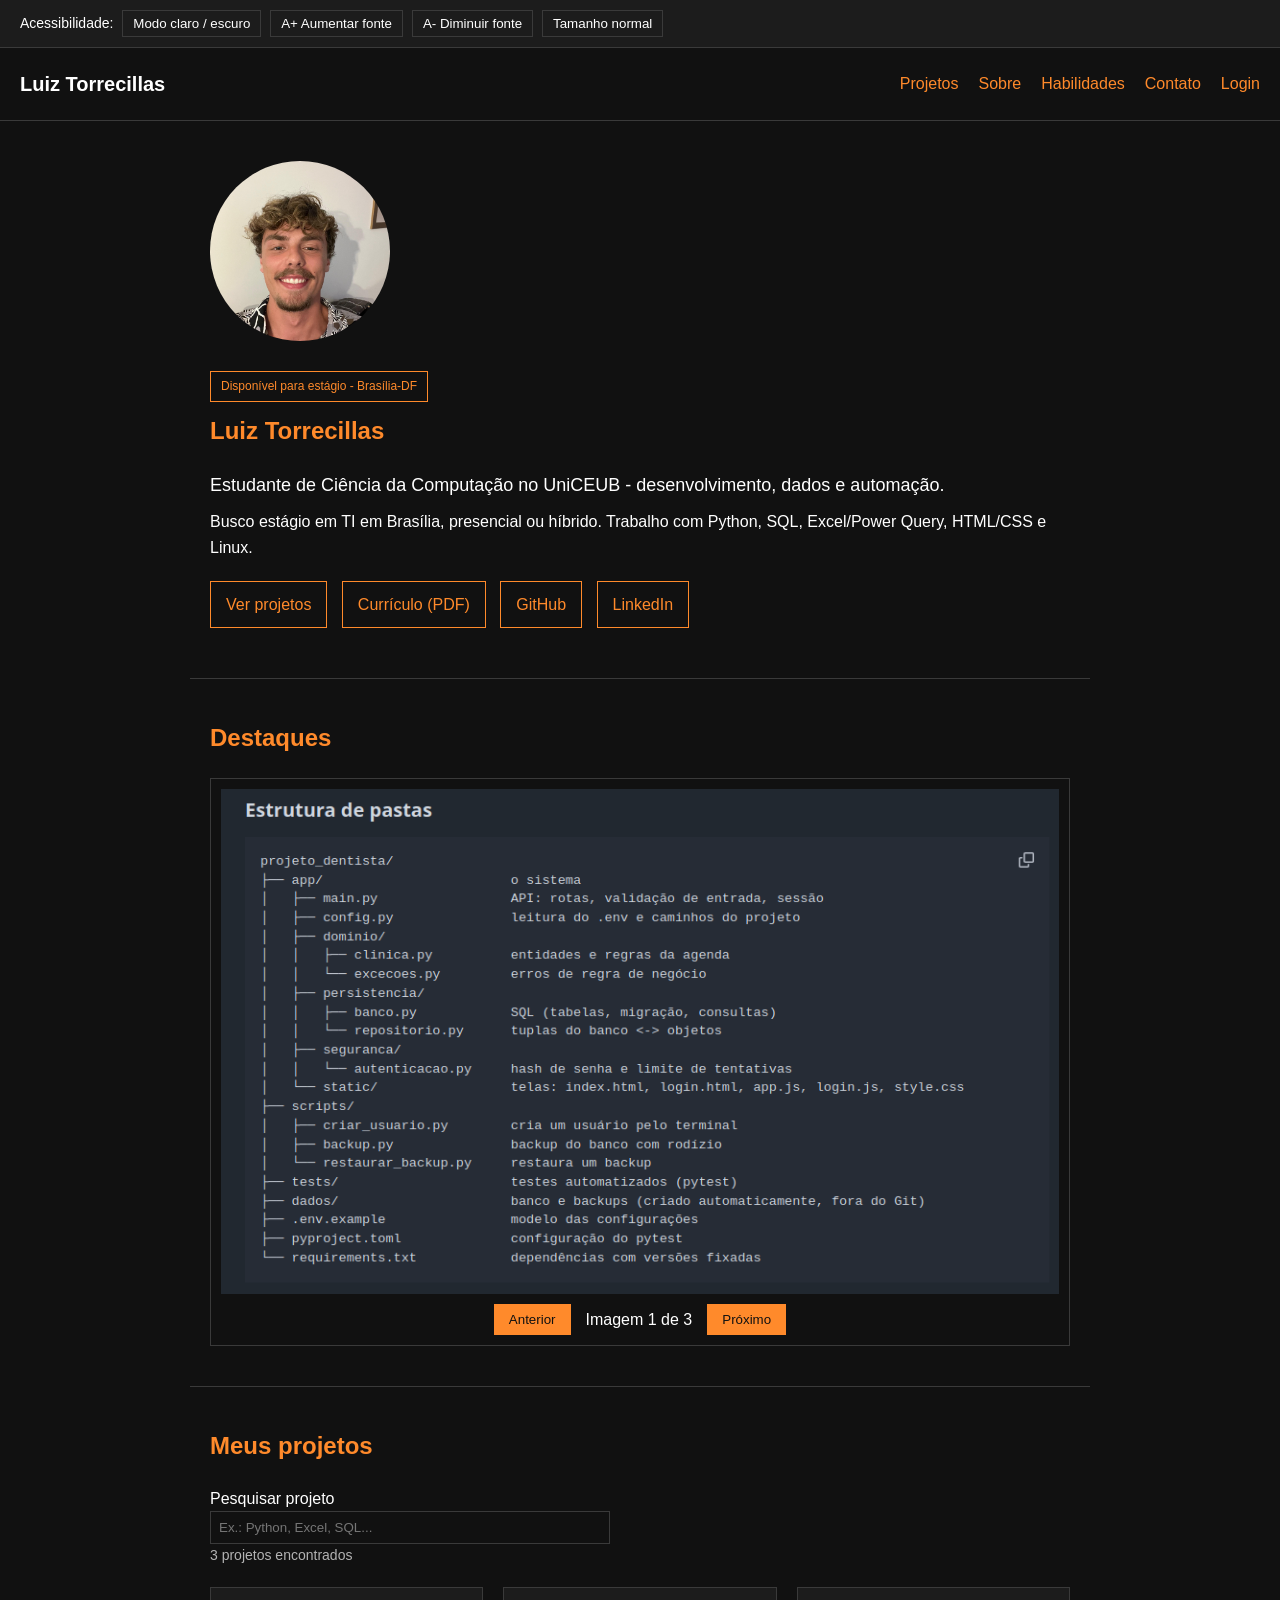
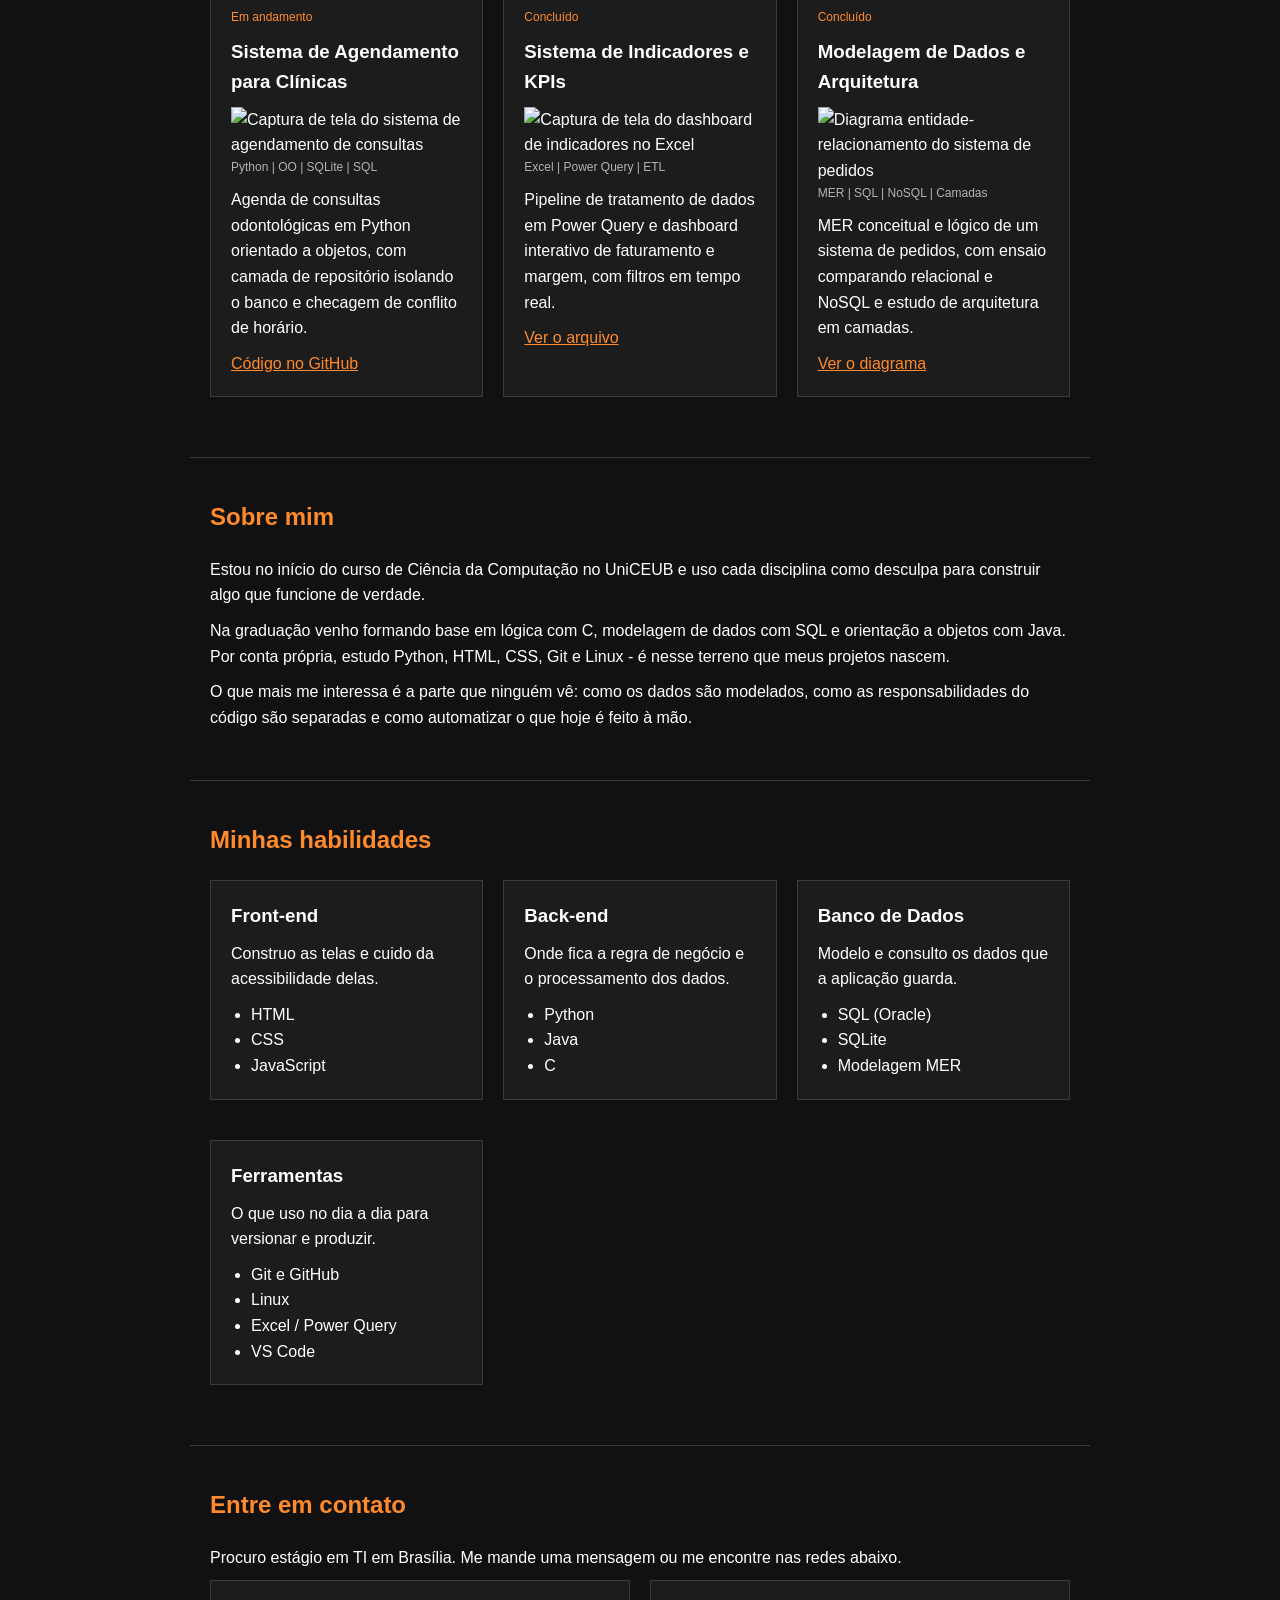
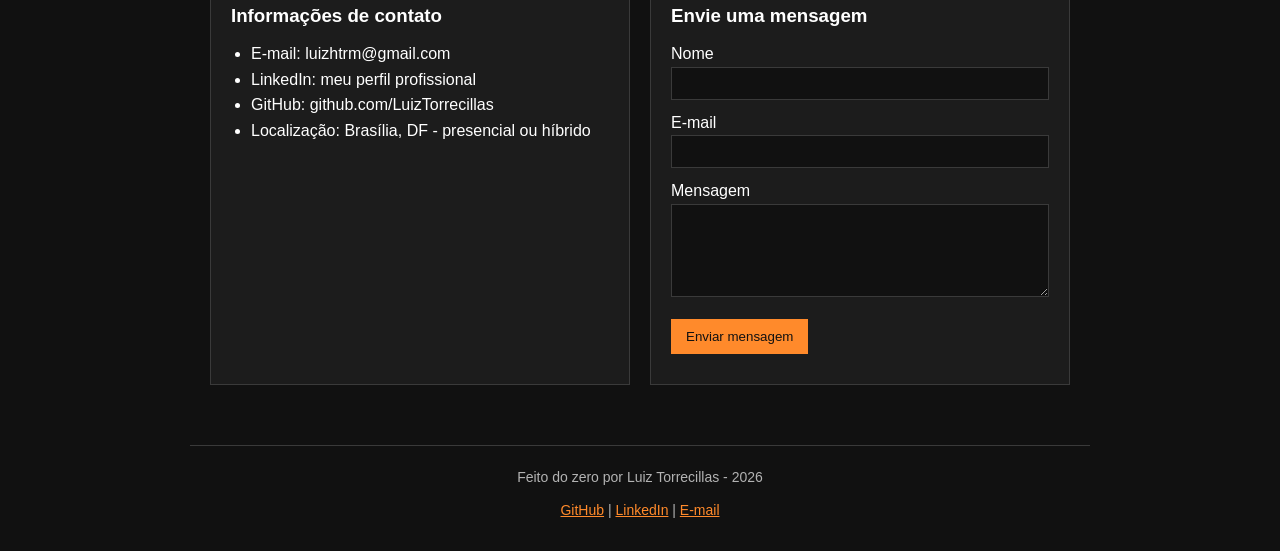
==== index.html @ 45fb4471 "Adiciona funcoes finais" ====
<!DOCTYPE html>
<html lang="pt-BR">
<head>
    <meta charset="UTF-8">
    <meta name="viewport" content="width=device-width, initial-scale=1.0">
    <title>Luiz Torrecillas - Portfólio</title>
    <link rel="stylesheet" href="style.css">
</head>
<body>

    <!-- WCAG 2.4.1: link que permite pular o menu e ir direto ao conteúdo -->
    <a href="#conteudo" class="pular-link">Pular para o conteúdo principal</a>

    <!--BARRA DE ACESSIBILIDADE-->
    <div class="barra-acessibilidade">
        <span>Acessibilidade:</span>
        <button type="button" id="btn-tema" aria-pressed="false">
            Modo claro / escuro
        </button>
        <button type="button" id="btn-aumentar">A+ Aumentar fonte</button>
        <button type="button" id="btn-diminuir">A- Diminuir fonte</button>
        <button type="button" id="btn-normal">Tamanho normal</button>
    </div>

    <!-- ===== CABEÇALHO ===== -->
    <header class="cabecalho">
        <h1 class="logo">Luiz Torrecillas</h1>
        <nav aria-label="Menu principal">
            <ul class="menu">
                <li><a href="#projetos">Projetos</a></li>
                <li><a href="#sobre">Sobre</a></li>
                <li><a href="#habilidades">Habilidades</a></li>
                <li><a href="#contato">Contato</a></li>
                <li><a href="login.html">Login</a></li>
            </ul>
        </nav>
    </header>

    <main id="conteudo">

        <!-- ===== HERO (APRESENTAÇÃO) ===== -->
        <section class="hero">
            <img src="assets/perfil.jpeg" alt="Foto de perfil de Luiz Torrecillas" class="foto-perfil">

            <div>
                <p class="selo">Disponível para estágio - Brasília-DF</p>
                <h2>Luiz Torrecillas</h2>
                <p class="subtitulo">
                    Estudante de Ciência da Computação no UniCEUB - desenvolvimento,
                    dados e automação.
                </p>
                <p>
                    Busco estágio em TI em Brasília, presencial ou híbrido. Trabalho com
                    Python, SQL, Excel/Power Query, HTML/CSS e Linux.
                </p>

                <div class="botoes">
                    <a href="#projetos">Ver projetos</a>
                    <a href="assets/Curriculo_LuizTorrecillas_Atualizado.pdf">Currículo (PDF)</a>
                    <a href="https://github.com/LuizTorrecillas">GitHub</a>
                    <a href="https://www.linkedin.com/in/luiz-torrecillas/">LinkedIn</a>
                </div>
            </div>
        </section>

        <!-- ===== CARROSSEL DE IMAGENS ===== -->
        <section id="carrossel-secao">
            <h2>Destaques</h2>

            <div class="carrossel">
                <img src="assets/sistema_agendamentos.png" alt="Tela do Sistema de Agendamento para Clínicas" class="slide ativo">
                <img src="assets/git_imagem.png" alt="GIT" class="slide">
                <img src="assets/html_imagem.jpeg" alt="HTML" class="slide">

                <div class="carrossel-controles">
                    <button type="button" id="btn-anterior" aria-label="Imagem anterior">Anterior</button>
                    <!-- aria-live avisa o leitor de tela quando a imagem muda -->
                    <span id="contador-slide" aria-live="polite">Imagem 1 de 3</span>
                    <button type="button" id="btn-proximo" aria-label="Próxima imagem">Próximo</button>
                </div>
            </div>
        </section>

        <!-- ===== PROJETOS ===== -->
        <section id="projetos">
            <h2>Meus projetos</h2>

            <!-- Requisito do trabalho: aba de pesquisa -->
            <div class="busca">
                <label for="campo-busca">Pesquisar projeto</label>
                <input type="search" id="campo-busca" placeholder="Ex.: Python, Excel, SQL...">
                <p id="resultado-busca" aria-live="polite">3 projetos encontrados</p>
            </div>

            <div class="lista-projetos">

                <article class="card projeto">
                    <p class="status">Em andamento</p>
                    <h3>Sistema de Agendamento para Clínicas</h3>
                    <img src="img/projeto1.png" alt="Captura de tela do sistema de agendamento de consultas">
                    <p class="tags">Python | OO | SQLite | SQL</p>
                    <p>
                        Agenda de consultas odontológicas em Python orientado a objetos,
                        com camada de repositório isolando o banco e checagem de conflito
                        de horário.
                    </p>
                    <a href="https://github.com/LuizTorrecillas">Código no GitHub</a>
                </article>

                <article class="card projeto">
                    <p class="status">Concluído</p>
                    <h3>Sistema de Indicadores e KPIs</h3>
                    <img src="img/projeto2.png" alt="Captura de tela do dashboard de indicadores no Excel">
                    <p class="tags">Excel | Power Query | ETL</p>
                    <p>
                        Pipeline de tratamento de dados em Power Query e dashboard
                        interativo de faturamento e margem, com filtros em tempo real.
                    </p>
                    <a href="#">Ver o arquivo</a>
                </article>

                <article class="card projeto">
                    <p class="status">Concluído</p>
                    <h3>Modelagem de Dados e Arquitetura</h3>
                    <img src="img/projeto3.png" alt="Diagrama entidade-relacionamento do sistema de pedidos">
                    <p class="tags">MER | SQL | NoSQL | Camadas</p>
                    <p>
                        MER conceitual e lógico de um sistema de pedidos, com ensaio
                        comparando relacional e NoSQL e estudo de arquitetura em camadas.
                    </p>
                    <a href="#">Ver o diagrama</a>
                </article>

            </div>
        </section>

        <!-- ===== SOBRE ===== -->
        <section id="sobre">
            <h2>Sobre mim</h2>
            <p>
                Estou no início do curso de Ciência da Computação no UniCEUB e uso cada
                disciplina como desculpa para construir algo que funcione de verdade.
            </p>
            <p>
                Na graduação venho formando base em lógica com C, modelagem de dados com
                SQL e orientação a objetos com Java. Por conta própria, estudo Python,
                HTML, CSS, Git e Linux - é nesse terreno que meus projetos nascem.
            </p>
            <p>
                O que mais me interessa é a parte que ninguém vê: como os dados são
                modelados, como as responsabilidades do código são separadas e como
                automatizar o que hoje é feito à mão.
            </p>
        </section>

        <!-- ===== HABILIDADES (cartões explicativos) ===== -->
        <section id="habilidades">
            <h2>Minhas habilidades</h2>

            <div class="lista-habilidades">

                <div class="card">
                    <h3>Front-end</h3>
                    <p>Construo as telas e cuido da acessibilidade delas.</p>
                    <ul>
                        <li>HTML</li>
                        <li>CSS</li>
                        <li>JavaScript</li>
                    </ul>
                </div>

                <div class="card">
                    <h3>Back-end</h3>
                    <p>Onde fica a regra de negócio e o processamento dos dados.</p>
                    <ul>
                        <li>Python</li>
                        <li>Java</li>
                        <li>C</li>
                    </ul>
                </div>

                <div class="card">
                    <h3>Banco de Dados</h3>
                    <p>Modelo e consulto os dados que a aplicação guarda.</p>
                    <ul>
                        <li>SQL (Oracle)</li>
                        <li>SQLite</li>
                        <li>Modelagem MER</li>
                    </ul>
                </div>

                <div class="card">
                    <h3>Ferramentas</h3>
                    <p>O que uso no dia a dia para versionar e produzir.</p>
                    <ul>
                        <li>Git e GitHub</li>
                        <li>Linux</li>
                        <li>Excel / Power Query</li>
                        <li>VS Code</li>
                    </ul>
                </div>

            </div>
        </section>

        <!-- ===== CONTATO ===== -->
        <section id="contato">
            <h2>Entre em contato</h2>
            <p>
                Procuro estágio em TI em Brasília. Me mande uma mensagem ou me encontre
                nas redes abaixo.
            </p>

            <div class="lista-contato">

                <div class="card">
                    <h3>Informações de contato</h3>
                    <ul>
                        <li>E-mail: luizhtrm@gmail.com</li>
                        <li>LinkedIn: meu perfil profissional</li>
                        <li>GitHub: github.com/LuizTorrecillas</li>
                        <li>Localização: Brasília, DF - presencial ou híbrido</li>
                    </ul>
                </div>

                <div class="card">
                    <h3>Envie uma mensagem</h3>
                    <!-- Cada campo tem label ligado pelo for/id (WCAG 1.3.1 e 3.3.2) -->
                    <form id="form-contato">
                        <label for="nome">Nome</label>
                        <input type="text" id="nome" name="nome" required>

                        <label for="email">E-mail</label>
                        <input type="email" id="email" name="email" required>

                        <label for="mensagem">Mensagem</label>
                        <textarea id="mensagem" name="mensagem" rows="5" required></textarea>

                        <button type="submit">Enviar mensagem</button>
                        <p id="aviso-form" aria-live="polite"></p>
                    </form>
                </div>

            </div>
        </section>

    </main>

    <!-- ===== RODAPÉ ===== -->
    <footer class="rodape">
        <p>Feito do zero por Luiz Torrecillas - 2026</p>
        <p>
            <a href="https://github.com/LuizTorrecillas">GitHub</a> |
            <a href="#">LinkedIn</a> |
            <a href="#contato">E-mail</a>
        </p>
    </footer>

    <script src="script.js"></script>
</body>
</html>
---- style.css ----
:root {
    --fundo: #111111;
    --fundo-card: #1C1C1C;
    --texto: #FFFFFF;
    --texto-secundario: #B3B3B3;
    --destaque: #FF8A2B;      /* laranja */
    --texto-no-destaque: #111111;
    --borda: #3A3A3A;
}

*/
body.tema-claro {
    --fundo: #FFFFFF;
    --fundo-card: #F2F2F2;
    --texto: #1A1A1A;
    --texto-secundario: #595959;
    --destaque: #6B3FA0;      /* roxo */
    --texto-no-destaque: #FFFFFF;
    --borda: #CCCCCC;
}

/* ---- Reset simples ---- */
* {
    margin: 0;
    padding: 0;
    box-sizing: border-box;
}

body {
    font-family: Arial, sans-serif;
    background-color: var(--fundo);
    color: var(--texto);
    line-height: 1.6;
}

/* ---- ACESSIBILIDADE ---- */

/* Link que só aparece quando recebe o foco pelo teclado (Tab) */
.pular-link {
    position: absolute;
    left: -9999px;
}

.pular-link:focus {
    position: static;
    display: block;
    background-color: var(--destaque);
    color: var(--texto-no-destaque);
    padding: 10px;
}

/* WCAG 2.4.7: o foco do teclado precisa ser visível em todo elemento clicável */
a:focus,
button:focus,
input:focus,
textarea:focus {
    outline: 3px solid var(--destaque);
    outline-offset: 2px;
}

.barra-acessibilidade {
    background-color: var(--fundo-card);
    padding: 10px 20px;
    font-size: 14px;
    border-bottom: 1px solid var(--borda);
}

.barra-acessibilidade button {
    background-color: transparent;
    color: var(--texto);
    border: 1px solid var(--borda);
    padding: 5px 10px;
    margin-left: 5px;
    cursor: pointer;
}

/* ---- Estrutura geral ---- */
section {
    padding: 40px 20px;
    max-width: 900px;
    margin: 0 auto;
    border-bottom: 1px solid var(--borda);
}

h2 {
    color: var(--destaque);
    margin-bottom: 20px;
}

h3 {
    margin-bottom: 10px;
}

p {
    margin-bottom: 10px;
}

a {
    color: var(--destaque);
}

img {
    max-width: 100%;
    height: auto;
}

/* ---- Cabeçalho ---- */
.cabecalho {
    display: flex;
    justify-content: space-between;
    align-items: center;
    padding: 20px;
    border-bottom: 1px solid var(--borda);
    flex-wrap: wrap;
}

.logo {
    font-size: 20px;
}

.menu {
    display: flex;
    list-style: none;
    gap: 20px;
}

.menu a {
    text-decoration: none;
}

/* ---- Hero ---- */
.hero {
    display: flex;
    gap: 30px;
    align-items: center;
    flex-wrap: wrap;
}

.hero-texto {
    flex: 1;          
    min-width: 280px; 
}

.foto-perfil {
    width: 180px;
    height: 180px;        /* igual à largura = círculo perfeito */
    object-fit: cover;    /* recorta o excesso em vez de distorcer */
    border-radius: 50%;
    flex-shrink: 0;       /* impede que o flex "amasse" a foto */
}

.selo {
    border: 1px solid var(--destaque);
    color: var(--destaque);
    display: inline-block;
    padding: 5px 10px;
    font-size: 12px;
}

.subtitulo {
    font-size: 18px;
}

.botoes {
    margin-top: 20px;
}

.botoes a {
    display: inline-block;
    border: 1px solid var(--destaque);
    padding: 10px 15px;
    margin: 0 10px 10px 0;
    text-decoration: none;
}

/* ---- Carrossel ---- */
.carrossel {
    border: 1px solid var(--borda);
    padding: 10px;
}

/* Só o slide com a classe "ativo" fica visível */
.slide {
    display: none;
    width: 100%;
}

.slide.ativo {
    display: block;
}

.carrossel-controles {
    display: flex;
    justify-content: center;
    align-items: center;
    gap: 15px;
    margin-top: 10px;
}

.carrossel-controles button {
    background-color: var(--destaque);
    color: var(--texto-no-destaque);
    border: none;
    padding: 8px 15px;
    cursor: pointer;
}

/* ---- Busca ---- */
.busca {
    margin-bottom: 20px;
}

.busca input {
    width: 100%;
    max-width: 400px;
    padding: 8px;
}

#resultado-busca {
    font-size: 14px;
    color: var(--texto-secundario);
}

/* ---- Cards ---- */
.card {
    background-color: var(--fundo-card);
    border: 1px solid var(--borda);
    padding: 20px;
    margin-bottom: 20px;
}

.status {
    font-size: 12px;
    color: var(--destaque);
}

.tags {
    font-size: 12px;
    color: var(--texto-secundario);
}

/* Classe usada pelo JS para esconder projetos fora da busca */
.escondido {
    display: none;
}

/* ---- Listas em colunas ---- */
.lista-projetos,
.lista-habilidades,
.lista-contato {
    display: grid;
    grid-template-columns: repeat(auto-fit, minmax(250px, 1fr));
    gap: 20px;
}

ul {
    margin-left: 20px;
}

/* ---- Formulários ---- */
label {
    display: block;
    margin-top: 10px;
}

input,
textarea {
    width: 100%;
    padding: 8px;
    background-color: var(--fundo);
    color: var(--texto);
    border: 1px solid var(--borda);
}

button[type="submit"] {
    margin-top: 15px;
    padding: 10px 15px;
    background-color: var(--destaque);
    color: var(--texto-no-destaque);
    border: none;
    cursor: pointer;
}

/* ---- Página de login ---- */
.card-login {
    max-width: 400px;
}

.lembrar {
    display: flex;
    align-items: center;
    gap: 8px;
    margin-top: 15px;
}

.lembrar input {
    width: auto;
}

/* ---- Rodapé ---- */
.rodape {
    text-align: center;
    padding: 20px;
    font-size: 14px;
    color: var(--texto-secundario);
}
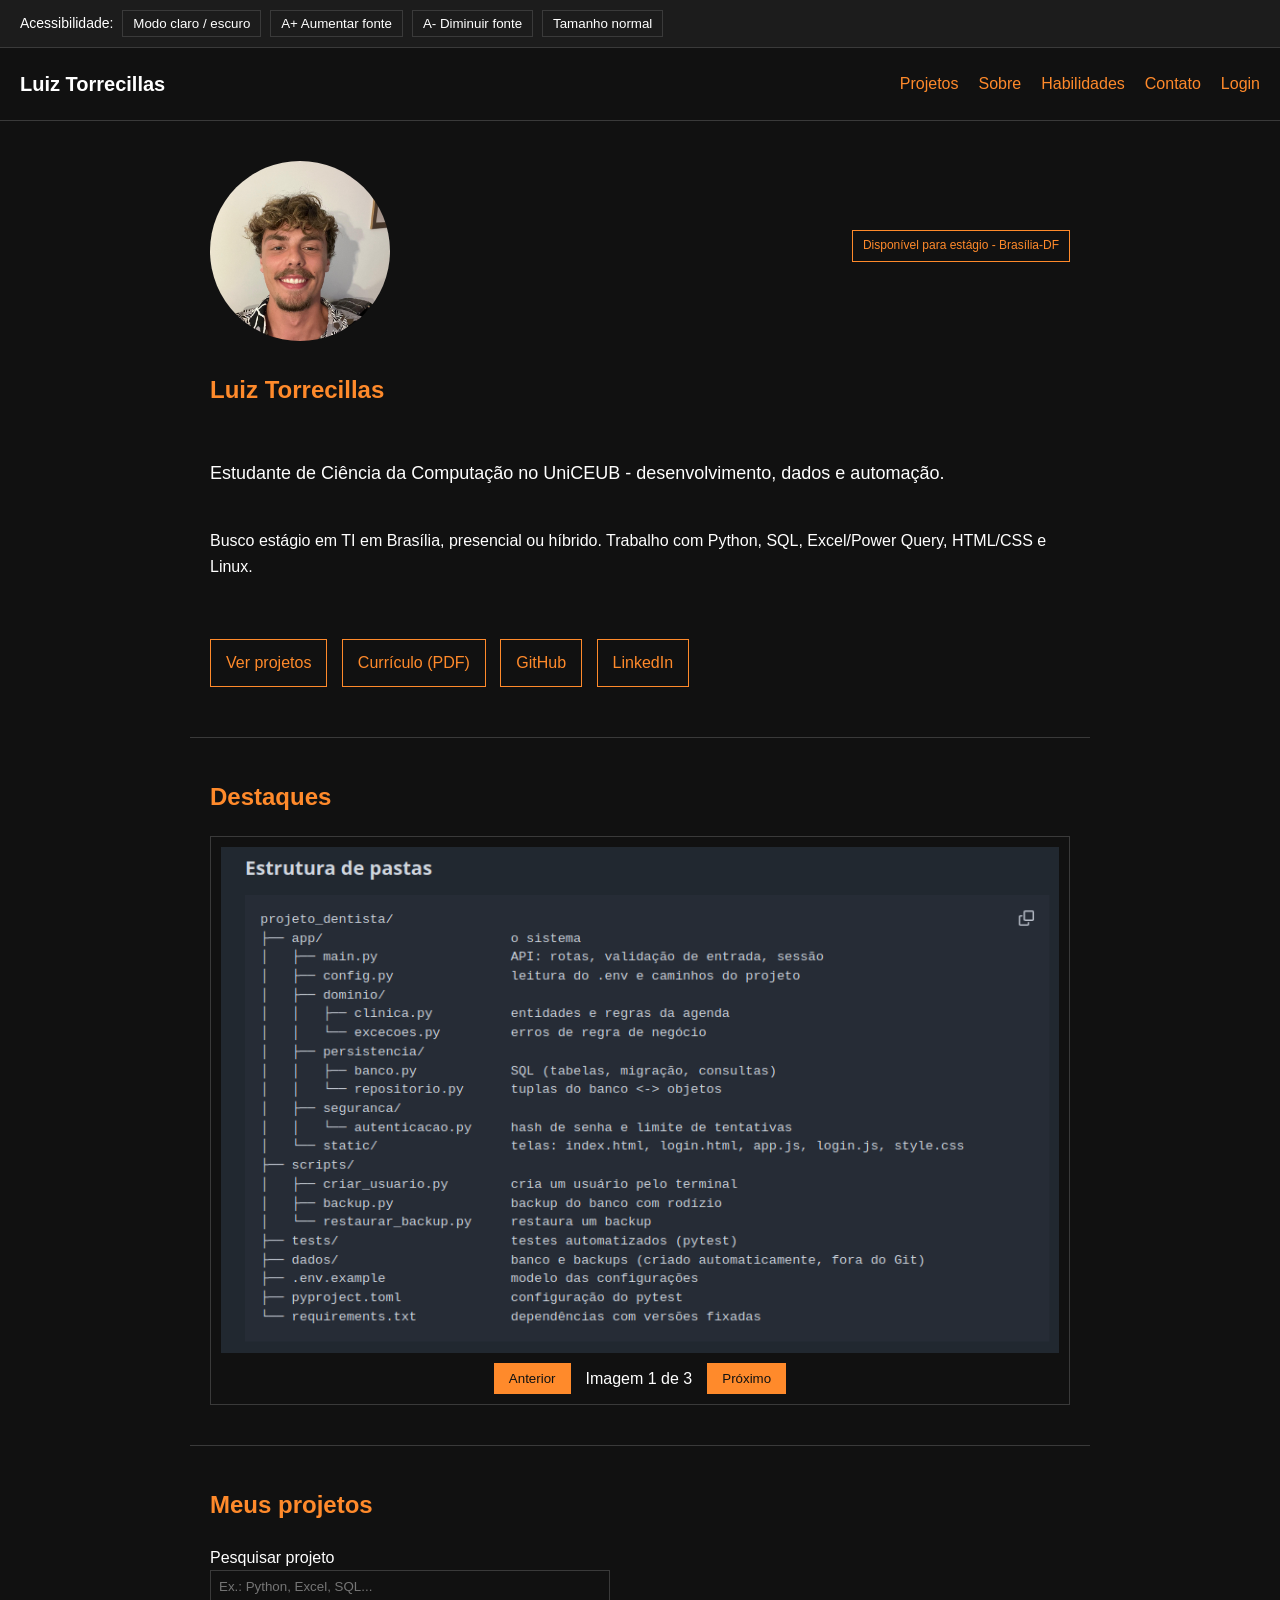
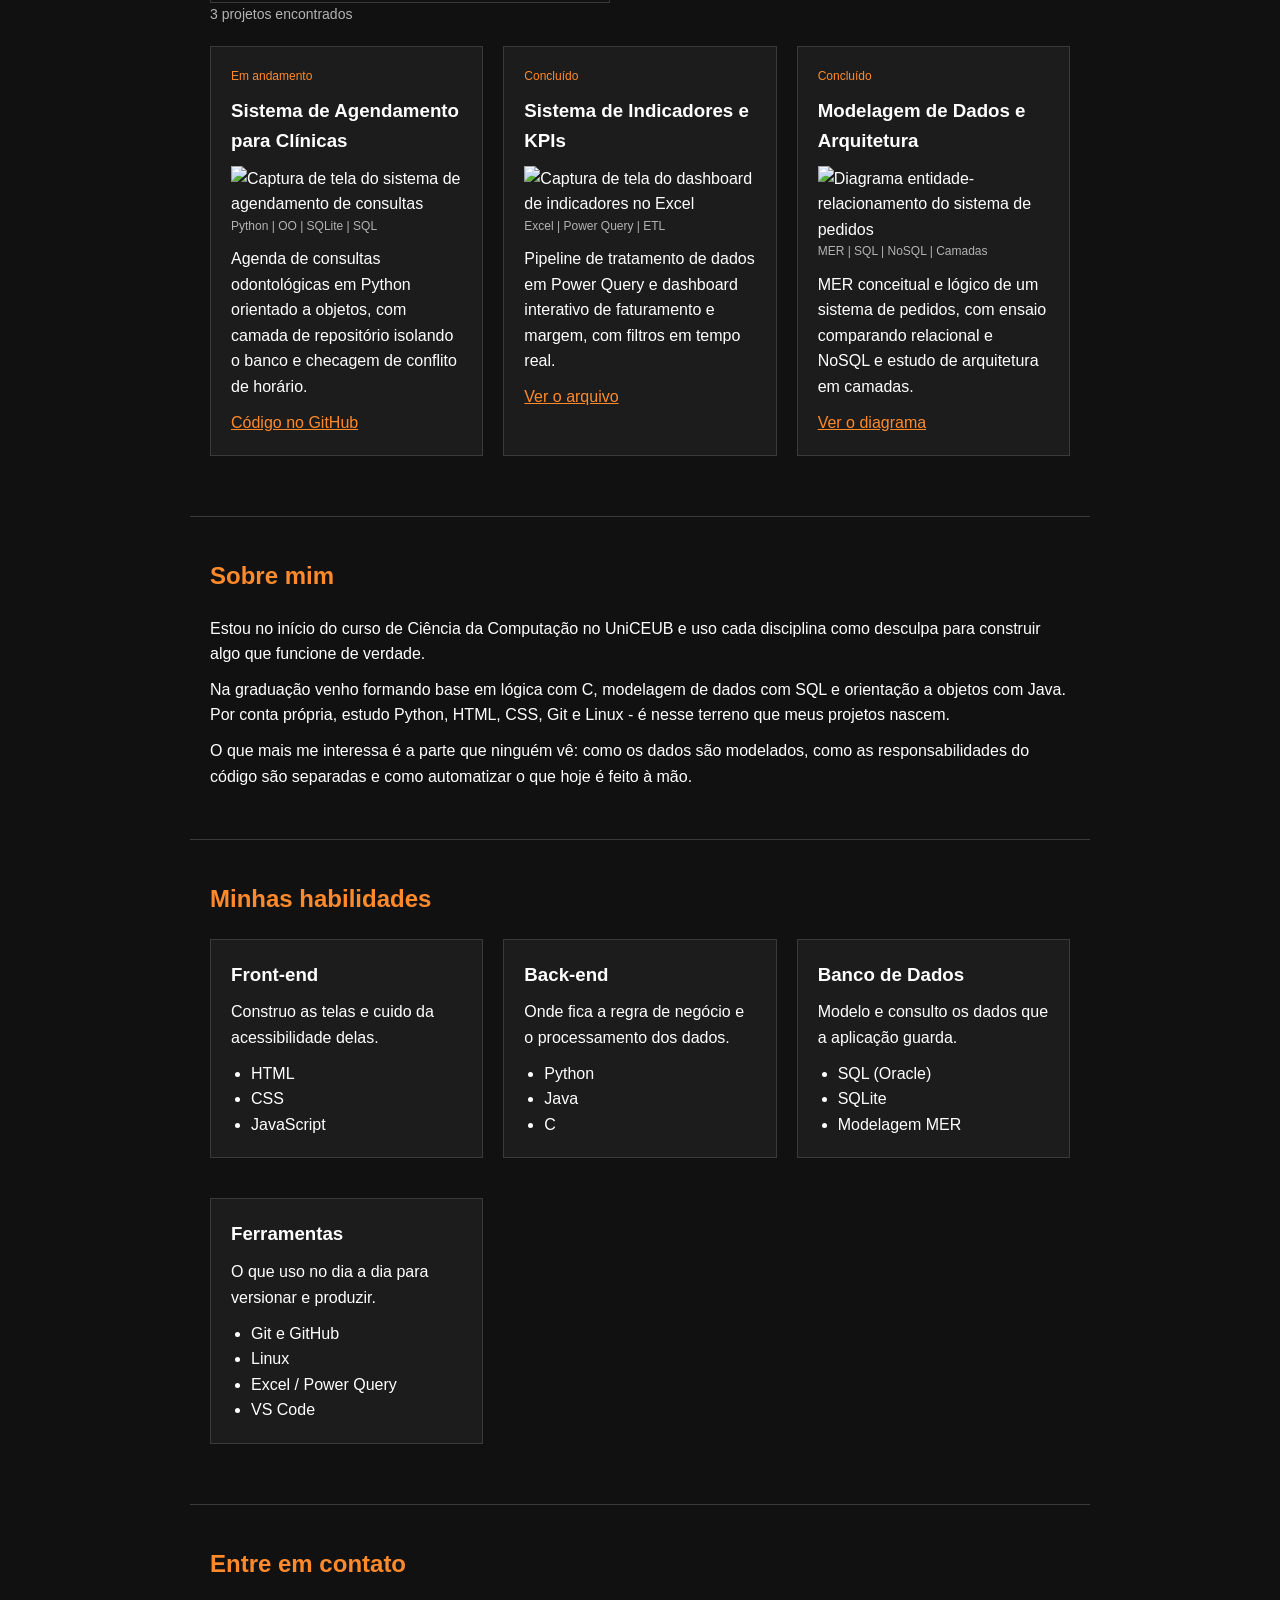
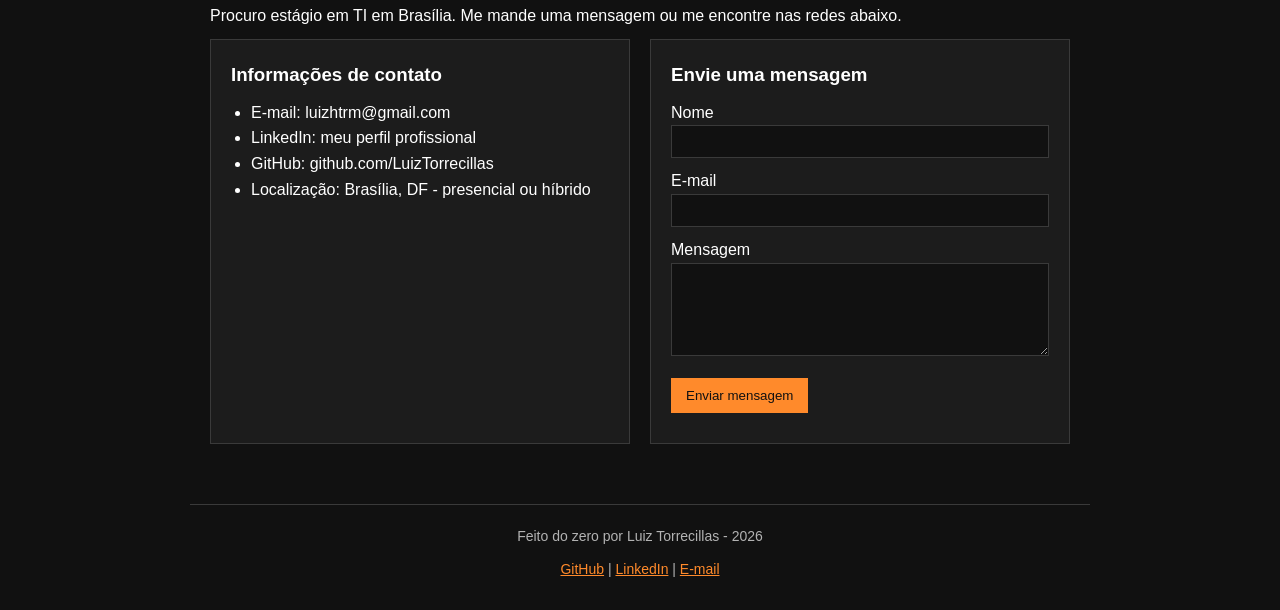
==== commit 1ce4e365: "ajuste dos botoes com links e do modo claro" ====
--- a/index.html
+++ b/index.html
@@ -42,7 +42,7 @@
         <section class="hero">
             <img src="assets/perfil.jpeg" alt="Foto de perfil de Luiz Torrecillas" class="foto-perfil">
 
-            <div>
+            <div class="hero-texto"></div>
                 <p class="selo">Disponível para estágio - Brasília-DF</p>
                 <h2>Luiz Torrecillas</h2>
                 <p class="subtitulo">
@@ -69,8 +69,9 @@
 
             <div class="carrossel">
                 <img src="assets/sistema_agendamentos.png" alt="Tela do Sistema de Agendamento para Clínicas" class="slide ativo">
+                <img src="assets/excel_imagem.png" alt="EXCEL" class="slide">
                 <img src="assets/git_imagem.png" alt="GIT" class="slide">
-                <img src="assets/html_imagem.jpeg" alt="HTML" class="slide">
+                
 
                 <div class="carrossel-controles">
                     <button type="button" id="btn-anterior" aria-label="Imagem anterior">Anterior</button>
@@ -104,7 +105,7 @@
                         com camada de repositório isolando o banco e checagem de conflito
                         de horário.
                     </p>
-                    <a href="https://github.com/LuizTorrecillas">Código no GitHub</a>
+                    <a href="https://github.com/LuizTorrecillas/projeto_dentista">Código no GitHub</a>
                 </article>
 
                 <article class="card projeto">
@@ -116,7 +117,7 @@
                         Pipeline de tratamento de dados em Power Query e dashboard
                         interativo de faturamento e margem, com filtros em tempo real.
                     </p>
-                    <a href="#">Ver o arquivo</a>
+                    <a href="assets/projeto_vendas.xlsx">Ver o arquivo</a>
                 </article>
 
                 <article class="card projeto">
@@ -251,7 +252,7 @@
         <p>Feito do zero por Luiz Torrecillas - 2026</p>
         <p>
             <a href="https://github.com/LuizTorrecillas">GitHub</a> |
-            <a href="#">LinkedIn</a> |
+            <a href="https://www.linkedin.com/in/luiz-torrecillas/">LinkedIn</a> |
             <a href="#contato">E-mail</a>
         </p>
     </footer>
--- a/style.css
+++ b/style.css
@@ -9,7 +9,6 @@
     --borda: #3A3A3A;
 }
 
-*/
 body.tema-claro {
     --fundo: #FFFFFF;
     --fundo-card: #F2F2F2;
